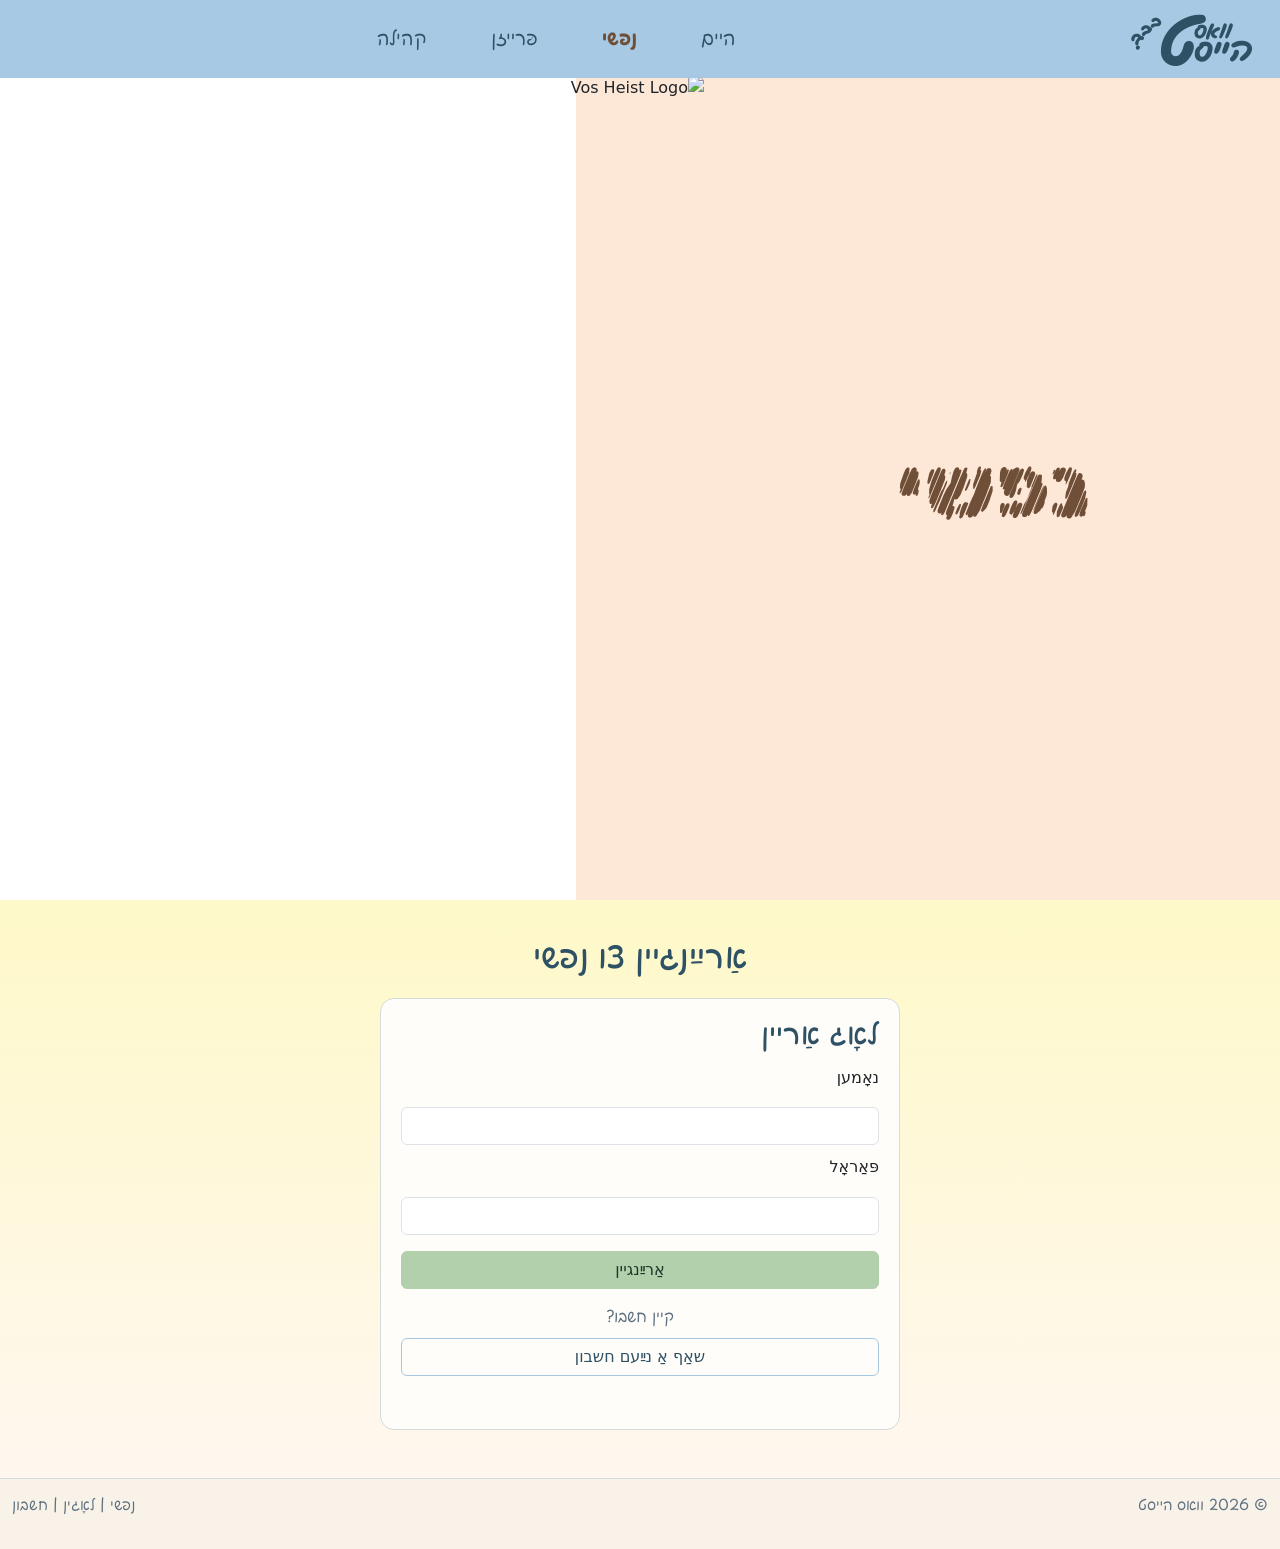
==== account.html @ 3a4e873d "Adjust navbar brand punctuation" ====
<!doctype html>
<html lang="yi" dir="rtl">

<head>
    <meta charset="utf-8">
    <meta name="viewport" content="width=device-width, initial-scale=1">
    <title>Account</title>
    <link href="https://cdn.jsdelivr.net/npm/bootstrap@5.3.8/dist/css/bootstrap.min.css" rel="stylesheet"
        integrity="sha384-sRIl4kxILFvY47J16cr9ZwB07vP4J8+LH7qKQnuqkuIAvNWLzeN8tE5YBujZqJLB" crossorigin="anonymous">
    <link href="styles.css" rel="stylesheet">
    <link rel="preconnect" href="https://fonts.googleapis.com">
    <link rel="preconnect" href="https://fonts.gstatic.com" crossorigin>
    <link
        href="https://fonts.googleapis.com/css2?family=Gveret+Levin&family=Playpen+Sans+Hebrew:wght@100..800&family=Rubik+80s+Fade&family=Rubik+Marker+Hatch&display=swap"
        rel="stylesheet">
</head>

<body>
    <div id="my-navbar">
        <nav class="navbar navbar-expand-lg rtl-navbar">
            <div class="container-fluid">
                <a class="navbar-brand" href="index.html" aria-label="וואס הייסט???">
                    <span class="brand-lockup" aria-hidden="true">
                        <span class="brand-words">
                            <span class="brand-vos">וואס</span>
                            <span class="brand-heist">הייס</span>
                        </span>
                        <span class="brand-tes">ט</span>
                        <span class="brand-marks">
                            <span class="brand-mark brand-mark-one">?</span>
                            <span class="brand-mark brand-mark-two">?</span>
                            <span class="brand-mark brand-mark-three">?</span>
                        </span>
                    </span>
                </a>
                <button class="navbar-toggler" type="button" data-bs-toggle="collapse" data-bs-target="#navbarNav"
                    aria-controls="navbarNav" aria-expanded="false" aria-label="Toggle navigation">
                    <span class="navbar-toggler-icon"></span>
                </button>
                <div class="collapse navbar-collapse" id="navbarNav">
                    <ul class="navbar-nav">
                        <li class="nav-item">
                            <a class="nav-link" href="index.html">היים</a>
                        </li>
                        <li class="nav-item">
                            <a class="nav-link" href="nafshi.html">נפשי</a>
                        </li>
                        <li class="nav-item">
                            <a class="nav-link" href="prices.html">פּרײזן</a>
                        </li>
                        <li class="nav-item">
                            <a class="nav-link" href="community.html">קהילה</a>
                        </li>
                    </ul>
                </div>
                <a class="nav-link account-shortcut js-account-shortcut active" aria-current="page"
                    href="account.html">חשבון</a>
            </div>
        </nav>
    </div>

    <section class="account-section">
        <div class="account-card">
            <h1>מיין חשבון</h1>
            <p class="account-sub">ברוך הבא, <span id="account-name">...</span> (<span id="account-nickname">...</span>)
            </p>
            <p class="account-note">דו ביסט אריינגעלאגט.</p>
            <div class="profile-panel">
                <p class="small text-secondary mb-1"><strong>Login Name:</strong> <span id="profile-login-name">-</span>
                </p>
                <p class="small text-secondary mb-1"><strong>Display Name:</strong> <span
                        id="profile-display-name">-</span></p>
                <p class="small text-secondary mb-1"><strong>פען נאמען:</strong> <span id="profile-nickname">-</span>
                </p>
                <button id="open-profile-modal-btn" class="btn btn-outline-primary btn-sm" type="button"
                    data-bs-toggle="modal" data-bs-target="#profileModal">Edit Profile</button>
            </div>
            <div class="tracker-wrap p-3">
                <h2 class="tracker-title">מצוות און עבירות טרעקער</h2>
                <div
                    class="tracker-actions d-flex flex-column flex-sm-row justify-content-center align-items-stretch gap-2 mt-2">
                    <button id="open-mitzvah-modal-btn" class="btn auth-btn px-4" type="button" data-bs-toggle="modal"
                        data-bs-target="#mitzvahModal">+ מצוה</button>
                    <button id="open-aveirah-modal-btn" class="btn btn-outline-danger px-4" type="button"
                        data-bs-toggle="modal" data-bs-target="#aveirahModal">+ עבירה</button>
                </div>
                <p id="tracker-message" class="auth-message" aria-live="polite"></p>

                <div class="tracker-summary row g-2 mt-2">
                    <div class="col-12 col-md-6">
                        <div class="summary-pill mitzvah-pill text-center">מצוות: <span id="mitzvah-count">0</span>
                        </div>
                    </div>
                    <div class="col-12 col-md-6">
                        <div class="summary-pill aveirah-pill text-center">עבירות: <span id="aveirah-count">0</span>
                        </div>
                    </div>
                </div>

                <div class="tracker-chart-wrap mt-3 p-3 border rounded-3 bg-white">
                    <h3 class="tracker-record-title">Period Chart</h3>
                    <div id="period-chart" class="period-chart"></div>
                </div>

                <h3 class="tracker-record-title mt-3">Track Record</h3>
                <ul id="record-list" class="record-list mt-2"></ul>
            </div>
            <button id="logout-btn" class="btn auth-btn">לאָג ארויס</button>
        </div>
    </section>

    <footer class="site-footer">
        <div
            class="container-fluid d-flex flex-column flex-md-row justify-content-center justify-content-md-between align-items-center gap-2 py-3">
            <p class="site-footer-text">&copy; 2026 וואס הייסט</p>
            <p class="site-footer-text">נפשי | קהילה | טרעקער</p>
        </div>
    </footer>

    <div class="modal fade" id="profileModal" tabindex="-1" aria-labelledby="profileModalLabel" aria-hidden="true">
        <div class="modal-dialog modal-dialog-centered">
            <div class="modal-content">
                <div class="modal-header">
                    <h4 class="modal-title" id="profileModalLabel">Edit Profile</h4>
                    <button type="button" class="btn-close" data-bs-dismiss="modal" aria-label="Close"></button>
                </div>
                <form id="profile-form">
                    <div class="modal-body">
                        <label for="profile-display-input" class="form-label">Display Name</label>
                        <input id="profile-display-input" class="form-control" type="text" required>

                        <label for="profile-nickname-input" class="form-label mt-2">פען נאמען (זעהבאר פאר
                            אנדערע)</label>
                        <input id="profile-nickname-input" class="form-control" type="text" maxlength="24" required>

                        <label for="profile-current-password" class="form-label mt-2">Current Password (only to change
                            password)</label>
                        <input id="profile-current-password" class="form-control" type="password">

                        <label for="profile-new-password" class="form-label mt-2">New Password (optional)</label>
                        <input id="profile-new-password" class="form-control" type="password" minlength="4">

                        <label for="profile-confirm-password" class="form-label mt-2">Confirm New Password</label>
                        <input id="profile-confirm-password" class="form-control" type="password" minlength="4">

                        <p id="profile-message" class="auth-message mt-2" aria-live="polite"></p>
                    </div>
                    <div class="modal-footer">
                        <button type="button" class="btn btn-outline-secondary" data-bs-dismiss="modal">Cancel</button>
                        <button type="submit" class="btn auth-btn">Save Changes</button>
                    </div>
                </form>
            </div>
        </div>
    </div>

    <div class="modal fade" id="mitzvahModal" tabindex="-1" aria-labelledby="mitzvahModalLabel" aria-hidden="true">
        <div class="modal-dialog modal-dialog-centered">
            <div class="modal-content">
                <div class="modal-header">
                    <h4 class="modal-title" id="mitzvahModalLabel">נייע מצוה</h4>
                    <button type="button" class="btn-close" data-bs-dismiss="modal" aria-label="Close"></button>
                </div>
                <form id="mitzvah-form">
                    <div class="modal-body">
                        <label for="mitzvah-title" class="form-label">קורצע קעפל</label>
                        <input id="mitzvah-title" class="form-control" type="text" required>

                        <label for="mitzvah-details" class="form-label mt-2">פרטים</label>
                        <textarea id="mitzvah-details" class="form-control" rows="3"></textarea>

                        <label for="mitzvah-category" class="form-label mt-2">קאטעגאריע</label>
                        <select id="mitzvah-category" class="form-select" required>
                            <option value="">קלייב...</option>
                            <option value="בין אדם לחברו">בין אדם לחברו</option>
                            <option value="בין אדם למקום">בין אדם למקום</option>
                            <option value="לימוד תורה">לימוד תורה</option>
                            <option value="אחר">אחר</option>
                        </select>

                        <label for="mitzvah-effort" class="form-label mt-2">ווי שטארק איז געווען די השתדלות?</label>
                        <select id="mitzvah-effort" class="form-select" required>
                            <option value="קליין">קליין</option>
                            <option value="מיטל" selected>מיטל</option>
                            <option value="גרויס">גרויס</option>
                        </select>

                        <label for="mitzvah-date" class="form-label mt-2">דאטום</label>
                        <input id="mitzvah-date" class="form-control" type="date" required>
                        <p id="mitzvah-modal-message" class="auth-message mt-2" aria-live="polite"></p>
                    </div>
                    <div class="modal-footer">
                        <button type="button" class="btn btn-outline-secondary" data-bs-dismiss="modal">Cancel</button>
                        <button type="submit" class="btn auth-btn">Save Mitzvah</button>
                    </div>
                </form>
            </div>
        </div>
    </div>

    <div class="modal fade" id="aveirahModal" tabindex="-1" aria-labelledby="aveirahModalLabel" aria-hidden="true">
        <div class="modal-dialog modal-dialog-centered">
            <div class="modal-content">
                <div class="modal-header">
                    <h4 class="modal-title" id="aveirahModalLabel">נייע עבירה</h4>
                    <button type="button" class="btn-close" data-bs-dismiss="modal" aria-label="Close"></button>
                </div>
                <form id="aveirah-form">
                    <div class="modal-body">
                        <label for="aveirah-title" class="form-label">קורצע קעפל</label>
                        <input id="aveirah-title" class="form-control" type="text" required>

                        <label for="aveirah-details" class="form-label mt-2">פרטים</label>
                        <textarea id="aveirah-details" class="form-control" rows="3"></textarea>

                        <label for="aveirah-category" class="form-label mt-2">קאטעגאריע</label>
                        <select id="aveirah-category" class="form-select" required>
                            <option value="">קלייב...</option>
                            <option value="דיבור">דיבור</option>
                            <option value="התנהגות">התנהגות</option>
                            <option value="בין אדם לחברו">בין אדם לחברו</option>
                            <option value="בין אדם למקום">בין אדם למקום</option>
                            <option value="אחר">אחר</option>
                        </select>

                        <label for="aveirah-severity" class="form-label mt-2">חומרה (1-5)</label>
                        <select id="aveirah-severity" class="form-select" required>
                            <option value="1">1</option>
                            <option value="2">2</option>
                            <option value="3" selected>3</option>
                            <option value="4">4</option>
                            <option value="5">5</option>
                        </select>

                        <div class="form-check mt-2">
                            <input class="form-check-input" type="checkbox" value="yes" id="aveirah-fixed">
                            <label class="form-check-label" for="aveirah-fixed">האב איך עס שוין פאררעכט?</label>
                        </div>

                        <label for="aveirah-date" class="form-label mt-2">דאטום</label>
                        <input id="aveirah-date" class="form-control" type="date" required>
                        <p id="aveirah-modal-message" class="auth-message mt-2" aria-live="polite"></p>
                    </div>
                    <div class="modal-footer">
                        <button type="button" class="btn btn-outline-secondary" data-bs-dismiss="modal">Cancel</button>
                        <button type="submit" class="btn btn-outline-danger">Save Aveirah</button>
                    </div>
                </form>
            </div>
        </div>
    </div>

    <div class="modal fade" id="recordDetailModal" tabindex="-1" aria-labelledby="recordDetailModalLabel"
        aria-hidden="true">
        <div class="modal-dialog modal-dialog-centered">
            <div class="modal-content">
                <div class="modal-header">
                    <h4 class="modal-title" id="recordDetailModalLabel">Record Details</h4>
                    <button type="button" class="btn-close" data-bs-dismiss="modal" aria-label="Close"></button>
                </div>
                <div class="modal-body">
                    <p class="mb-1"><strong>Type:</strong> <span id="detail-type">-</span></p>
                    <p class="mb-1"><strong>Title:</strong> <span id="detail-title">-</span></p>
                    <p class="mb-1"><strong>Details:</strong> <span id="detail-details">-</span></p>
                    <p class="mb-1"><strong>Category:</strong> <span id="detail-category">-</span></p>
                    <p class="mb-1"><strong>Meta:</strong> <span id="detail-meta">-</span></p>
                    <p class="mb-0"><strong>Date:</strong> <span id="detail-date">-</span></p>
                </div>
            </div>
        </div>
    </div>

    <script src="script.js"></script>
    <script src="https://cdn.jsdelivr.net/npm/bootstrap@5.3.8/dist/js/bootstrap.bundle.min.js"
        integrity="sha384-FKyoEForCGlyvwx9Hj09JcYn3nv7wiPVlz7YYwJrWVcXK/BmnVDxM+D2scQbITxI"
        crossorigin="anonymous"></script>
    <script>
        const STORAGE_KEY = "vosHeistUsers";
        const SESSION_KEY = "vosHeistCurrentUser";

        function loadUsers() {
            try {
                const raw = localStorage.getItem(STORAGE_KEY);
                return raw ? JSON.parse(raw) : {};
            } catch {
                return {};
            }
        }

        function saveUsers(nextUsers) {
            localStorage.setItem(STORAGE_KEY, JSON.stringify(nextUsers));
        }

        function normalizeNickname(nickname) {
            return nickname.trim().toLowerCase();
        }

        function nicknameExists(usersMap, nickname, excludeUserKey) {
            const target = normalizeNickname(nickname);
            return Object.entries(usersMap).some(([key, user]) => {
                if (excludeUserKey && key === excludeUserKey) {
                    return false;
                }
                if (!user || typeof user.nickname !== "string") {
                    return false;
                }
                return normalizeNickname(user.nickname) === target;
            });
        }

        function escapeHtml(value) {
            return value
                .replaceAll("&", "&amp;")
                .replaceAll("<", "&lt;")
                .replaceAll(">", "&gt;")
                .replaceAll('"', "&quot;")
                .replaceAll("'", "&#39;");
        }

        async function hashPassword(password) {
            if (window.crypto && window.crypto.subtle) {
                const data = new TextEncoder().encode(password);
                const digest = await window.crypto.subtle.digest("SHA-256", data);
                return Array.from(new Uint8Array(digest))
                    .map((b) => b.toString(16).padStart(2, "0"))
                    .join("");
            }
            return password;
        }

        const currentUserKey = sessionStorage.getItem(SESSION_KEY);
        const users = loadUsers();
        const currentUser = currentUserKey ? users[currentUserKey] : null;

        if (!currentUser) {
            window.location.href = "nafshi.html";
        } else {
            document.getElementById("account-name").textContent = currentUser.displayName;
            document.getElementById("account-nickname").textContent = currentUser.nickname || currentUser.displayName;
            document.getElementById("profile-login-name").textContent = currentUserKey;
            document.getElementById("profile-display-name").textContent = currentUser.displayName;
            document.getElementById("profile-nickname").textContent = currentUser.nickname || currentUser.displayName;
            if (!Array.isArray(currentUser.records)) {
                currentUser.records = [];
            }
        }

        const trackerMessage = document.getElementById("tracker-message");
        const recordList = document.getElementById("record-list");
        const mitzvahCount = document.getElementById("mitzvah-count");
        const aveirahCount = document.getElementById("aveirah-count");
        const periodChart = document.getElementById("period-chart");
        const mitzvahForm = document.getElementById("mitzvah-form");
        const aveirahForm = document.getElementById("aveirah-form");
        const profileForm = document.getElementById("profile-form");

        function syncProfileHeader() {
            const nickname = currentUser.nickname || currentUser.displayName;
            document.getElementById("account-name").textContent = currentUser.displayName;
            document.getElementById("account-nickname").textContent = nickname;
            document.getElementById("profile-display-name").textContent = currentUser.displayName;
            document.getElementById("profile-nickname").textContent = nickname;
        }

        function showTrackerMessage(text, type) {
            trackerMessage.textContent = text;
            trackerMessage.classList.remove("error", "success");
            if (type) {
                trackerMessage.classList.add(type);
            }
        }

        function renderRecords() {
            const records = Array.isArray(currentUser.records) ? currentUser.records : [];
            const mitzvos = records.filter((record) => record.type === "mitzvah").length;
            const aveiros = records.filter((record) => record.type === "aveirah").length;

            mitzvahCount.textContent = String(mitzvos);
            aveirahCount.textContent = String(aveiros);

            if (!records.length) {
                recordList.innerHTML = '<li class="record-empty">קיין רעקארדס נאך נישט.</li>';
                renderPeriodChart();
                return;
            }

            const itemsHtml = records
                .map((record, index) => ({ record, index }))
                .reverse()
                .map(({ record, index }) => {
                    const recordDate = new Date(record.createdAt).toLocaleString();
                    const label = record.type === "mitzvah" ? "מצוה" : "עבירה";
                    const itemClass = record.type === "mitzvah" ? "record-mitzvah" : "record-aveirah";
                    const title = escapeHtml(record.title || record.text || "-");
                    const detail = record.details ? `<span class="record-detail">${escapeHtml(record.details)}</span>` : "";
                    const metaParts = [];
                    if (record.category) metaParts.push(`קאטעגאריע: ${escapeHtml(record.category)}`);
                    if (record.effort) metaParts.push(`השתדלות: ${escapeHtml(record.effort)}`);
                    if (record.severity) metaParts.push(`חומרה: ${escapeHtml(String(record.severity))}`);
                    if (record.fixed === true) metaParts.push("פאררעכט: יא");
                    const meta = metaParts.length ? `<span class="record-meta">${metaParts.join(" | ")}</span>` : "";
                    const when = record.happenedOn ? escapeHtml(record.happenedOn) : recordDate;
                    return `<li><button type="button" class="record-item ${itemClass} js-record-item" data-record-index="${index}"><span class="record-label">${label}</span><span class="record-text"><span class="record-title">${title}</span>${detail}${meta}</span><span class="record-date">${when}</span></button></li>`;
                })
                .join("");

            recordList.innerHTML = itemsHtml;
            renderPeriodChart();
        }

        function saveRecord(record) {
            currentUser.records.push({
                ...record,
                createdAt: new Date().toISOString()
            });

            users[currentUserKey] = currentUser;
            saveUsers(users);
            showTrackerMessage("איינטראג געראטעוועט.", "success");
            renderRecords();
        }

        function showModalMessage(elementId, text, type) {
            const target = document.getElementById(elementId);
            target.textContent = text;
            target.classList.remove("error", "success");
            if (type) {
                target.classList.add(type);
            }
        }

        function openProfileWithCurrentData() {
            document.getElementById("profile-display-input").value = currentUser.displayName || "";
            document.getElementById("profile-nickname-input").value = currentUser.nickname || currentUser.displayName || "";
            document.getElementById("profile-current-password").value = "";
            document.getElementById("profile-new-password").value = "";
            document.getElementById("profile-confirm-password").value = "";
            showModalMessage("profile-message", "", null);
        }

        function detectTypeFromText(text) {
            const normalized = text.toLowerCase();
            const mitzvahWords = [
                "help", "helped", "donate", "donated", "kind", "kindness", "pray", "prayed", "learn", "learned", "mitzvah", "charity",
                "respect", "honor", "honoured", "tehillim", "thanks", "shared", "gave", "forgave", "apologized",
                "חסד", "מצוה", "תפילה", "לימוד", "כיבוד", "מחילה", "צדקה", "געהאלפן", "געלערנט", "געזאגט תודה"
            ];
            const aveirahWords = [
                "lie", "lied", "anger", "angry", "stole", "steal", "lashon", "hate", "aveirah", "sin", "gossip", "curse", "cheat", "hurt",
                "עבירה", "לשון", "כעס", "שקר", "גנב", "שנאה", "רכילות", "לשון הרע", "גערעדט שלעכט", "געקריגט"
            ];
            let mitzvahScore = 0;
            let aveirahScore = 0;

            mitzvahWords.forEach((word) => {
                if (normalized.includes(word)) mitzvahScore += 1;
            });
            aveirahWords.forEach((word) => {
                if (normalized.includes(word)) aveirahScore += 1;
            });

            if (mitzvahScore === 0 && aveirahScore === 0) {
                return "unknown";
            }
            return mitzvahScore >= aveirahScore ? "mitzvah" : "aveirah";
        }

        function validateTypeOrBlock(expectedType, text, modalMessageId) {
            const detected = detectTypeFromText(text);
            if (detected === "unknown") {
                showModalMessage(modalMessageId, "קען נישט קלאר באשטימען. ביטע שרייב קלארער פרטים.", "error");
                return false;
            }

            if (detected !== expectedType) {
                const label = detected === "mitzvah" ? "מצוה" : "עבירה";
                showModalMessage(modalMessageId, `ס׳קוקט אויס ווי ${label}. לייג עס אין די ריכטיגע פארעם.`, "error");
                return false;
            }

            return true;
        }

        function toDateOnly(record) {
            const source = record.happenedOn || record.createdAt;
            const date = new Date(source);
            if (Number.isNaN(date.getTime())) {
                return null;
            }
            return date;
        }

        function renderPeriodChart() {
            const records = Array.isArray(currentUser.records) ? currentUser.records : [];
            const now = new Date();
            const startToday = new Date(now.getFullYear(), now.getMonth(), now.getDate());
            const startWeek = new Date(startToday);
            startWeek.setDate(startWeek.getDate() - 6);
            const startMonth = new Date(now.getFullYear(), now.getMonth(), 1);

            const periods = [
                { key: "today", label: "Today", from: startToday },
                { key: "week", label: "Weekly", from: startWeek },
                { key: "month", label: "Monthly", from: startMonth }
            ];

            const stats = periods.map((period) => {
                const periodRecords = records.filter((record) => {
                    const d = toDateOnly(record);
                    return d && d >= period.from;
                });
                return {
                    label: period.label,
                    mitzvah: periodRecords.filter((r) => r.type === "mitzvah").length,
                    aveirah: periodRecords.filter((r) => r.type === "aveirah").length
                };
            });

            const maxValue = Math.max(...stats.map((s) => Math.max(s.mitzvah, s.aveirah)), 1);
            periodChart.innerHTML = stats.map((stat) => {
                const mitzvahWidth = (stat.mitzvah / maxValue) * 100;
                const aveirahWidth = (stat.aveirah / maxValue) * 100;
                return `<div class="period-row"><div class="period-label">${stat.label}</div><div class="period-bars"><div class="period-bar mitzvah-bar" style="width:${mitzvahWidth}%">${stat.mitzvah}</div><div class="period-bar aveirah-bar" style="width:${aveirahWidth}%">${stat.aveirah}</div></div></div>`;
            }).join("");
        }

        function showRecordDetails(record) {
            document.getElementById("detail-type").textContent = record.type === "mitzvah" ? "מצוה" : "עבירה";
            document.getElementById("detail-title").textContent = record.title || "-";
            document.getElementById("detail-details").textContent = record.details || "-";
            document.getElementById("detail-category").textContent = record.category || "-";

            const metaParts = [];
            if (record.effort) metaParts.push(`השתדלות: ${record.effort}`);
            if (record.severity) metaParts.push(`חומרה: ${record.severity}`);
            if (record.fixed === true) metaParts.push("פאררעכט: יא");
            if (record.fixed === false && record.type === "aveirah") metaParts.push("פאררעכט: נאך נישט");
            document.getElementById("detail-meta").textContent = metaParts.length ? metaParts.join(" | ") : "-";

            document.getElementById("detail-date").textContent = record.happenedOn || new Date(record.createdAt).toLocaleString();
            const modal = bootstrap.Modal.getOrCreateInstance(document.getElementById("recordDetailModal"));
            modal.show();
        }

        function setDefaultDates() {
            const today = new Date().toISOString().split("T")[0];
            document.getElementById("mitzvah-date").value = today;
            document.getElementById("aveirah-date").value = today;
        }

        mitzvahForm.addEventListener("submit", (event) => {
            event.preventDefault();
            const title = document.getElementById("mitzvah-title").value.trim();
            const details = document.getElementById("mitzvah-details").value.trim();
            const category = document.getElementById("mitzvah-category").value;
            const effort = document.getElementById("mitzvah-effort").value;
            const happenedOn = document.getElementById("mitzvah-date").value;

            if (!title || !category || !happenedOn) {
                showModalMessage("mitzvah-modal-message", "ביטע פול אויס אלע פעלדער.", "error");
                return;
            }

            const combinedText = `${title} ${details || ""}`;
            if (!validateTypeOrBlock("mitzvah", combinedText, "mitzvah-modal-message")) {
                return;
            }

            saveRecord({
                type: "mitzvah",
                title,
                details,
                category,
                effort,
                happenedOn
            });

            showModalMessage("mitzvah-modal-message", "מצוה געשפייכערט.", "success");
            setTimeout(() => {
                const modal = bootstrap.Modal.getOrCreateInstance(document.getElementById("mitzvahModal"));
                modal.hide();
                mitzvahForm.reset();
                setDefaultDates();
                showModalMessage("mitzvah-modal-message", "", null);
            }, 500);
        });

        aveirahForm.addEventListener("submit", (event) => {
            event.preventDefault();
            const title = document.getElementById("aveirah-title").value.trim();
            const details = document.getElementById("aveirah-details").value.trim();
            const category = document.getElementById("aveirah-category").value;
            const severity = document.getElementById("aveirah-severity").value;
            const fixed = document.getElementById("aveirah-fixed").checked;
            const happenedOn = document.getElementById("aveirah-date").value;

            if (!title || !category || !happenedOn) {
                showModalMessage("aveirah-modal-message", "ביטע פול אויס אלע פעלדער.", "error");
                return;
            }

            const combinedText = `${title} ${details || ""}`;
            if (!validateTypeOrBlock("aveirah", combinedText, "aveirah-modal-message")) {
                return;
            }

            saveRecord({
                type: "aveirah",
                title,
                details,
                category,
                severity,
                fixed,
                happenedOn
            });

            showModalMessage("aveirah-modal-message", "עבירה געשפייכערט.", "success");
            setTimeout(() => {
                const modal = bootstrap.Modal.getOrCreateInstance(document.getElementById("aveirahModal"));
                modal.hide();
                aveirahForm.reset();
                setDefaultDates();
                showModalMessage("aveirah-modal-message", "", null);
            }, 500);
        });

        recordList.addEventListener("click", (event) => {
            const trigger = event.target.closest(".js-record-item");
            if (!trigger) {
                return;
            }

            const recordIndex = Number(trigger.getAttribute("data-record-index"));
            const record = currentUser.records[recordIndex];
            if (record) {
                showRecordDetails(record);
            }
        });

        document.getElementById("open-profile-modal-btn").addEventListener("click", () => {
            openProfileWithCurrentData();
        });

        profileForm.addEventListener("submit", async (event) => {
            event.preventDefault();

            const displayInput = document.getElementById("profile-display-input").value.trim();
            const nicknameInput = document.getElementById("profile-nickname-input").value.trim();
            const currentPassword = document.getElementById("profile-current-password").value;
            const newPassword = document.getElementById("profile-new-password").value;
            const confirmPassword = document.getElementById("profile-confirm-password").value;

            if (!displayInput || displayInput.length < 2) {
                showModalMessage("profile-message", "Display name דארף זיין כאטש 2 אותיות.", "error");
                return;
            }

            if (!nicknameInput || nicknameInput.length < 2) {
                showModalMessage("profile-message", "פען נאמען דארף זיין כאטש 2 אותיות.", "error");
                return;
            }

            if (nicknameExists(users, nicknameInput, currentUserKey)) {
                showModalMessage("profile-message", "דער פען נאמען איז שוין פארנומען.", "error");
                return;
            }

            const wantsPasswordChange = Boolean(currentPassword || newPassword || confirmPassword);
            if (wantsPasswordChange) {
                if (!currentPassword) {
                    showModalMessage("profile-message", "צו טוישן פאסווארד, שרייב current password.", "error");
                    return;
                }
                if (newPassword.length < 4) {
                    showModalMessage("profile-message", "New password דארף זיין 4 אותיות אדער מער.", "error");
                    return;
                }
                if (newPassword !== confirmPassword) {
                    showModalMessage("profile-message", "New passwords זיינען נישט גלייך.", "error");
                    return;
                }

                const currentHash = await hashPassword(currentPassword);
                if (currentHash !== currentUser.passwordHash) {
                    showModalMessage("profile-message", "Current password איז נישט ריכטיג.", "error");
                    return;
                }

                currentUser.passwordHash = await hashPassword(newPassword);
            }

            currentUser.displayName = displayInput;
            currentUser.nickname = nicknameInput;
            users[currentUserKey] = currentUser;
            saveUsers(users);
            syncProfileHeader();

            showModalMessage("profile-message", "Profile updated.", "success");
            setTimeout(() => {
                const modal = bootstrap.Modal.getOrCreateInstance(document.getElementById("profileModal"));
                modal.hide();
                openProfileWithCurrentData();
            }, 600);
        });

        setDefaultDates();
        renderRecords();

        document.getElementById("logout-btn").addEventListener("click", () => {
            sessionStorage.removeItem(SESSION_KEY);
            window.location.href = "nafshi.html";
        });
    </script>
</body>

</html>
---- styles.css ----
:root {
    --nav-height: 76px;
    --logo-cream: #fef9c8;
    --logo-peach: #fde7d6;
    --logo-blue: #a5c7e2;
    --logo-blue-deep: #2f5165;
    --logo-sage: #b2d0ac;
    --logo-sage-deep: #87ad80;
    --logo-border: #d3dcdb;
}

body {
    margin: 0;
    padding-top: var(--nav-height);
}

#my-navbar {
    position: fixed;
    top: 0;
    left: 0;
    right: 0;
    z-index: 1030;
}

#my-navbar .navbar {
    display: flex;
    align-items: center;
    min-height: var(--nav-height);
    background-color: rgba(165, 199, 226, 0.96);
    transition: background-color 0.25s ease, box-shadow 0.25s ease;
}

#my-navbar.nav-scrolled .navbar {
    background-color: rgba(165, 199, 226, 0.18);
    box-shadow: 0 6px 18px rgba(47, 81, 101, 0.1);
    backdrop-filter: blur(10px);
}

#my-navbar .container-fluid {
    position: relative;
    display: flex;
    align-items: center;
    justify-content: space-between;
    gap: 1rem;
}

#my-navbar .navbar-collapse {
    display: flex;
    justify-content: center;
    flex-grow: 1;
}

#my-navbar .nav-link {
    font-family: "Playpen Sans Hebrew", sans-serif;
    color: var(--logo-blue-deep);
    font-size: 1.2rem;
}

#my-navbar .nav-link.active {
    color: #704f38;
    font-weight: 700;
}

#my-navbar .navbar-brand {
    font-family: 'Gveret Levin', sans-serif;
    color: var(--logo-blue-deep);
    font-weight: 700;
    text-decoration: none;
    font-size: clamp(1.8rem, 2.8vw, 2.55rem);
    line-height: 1;
    letter-spacing: 0.03em;
    display: inline-flex;
    align-items: flex-end;
}

#my-navbar .brand-lockup {
    display: inline-flex;
    align-items: flex-end;
    gap: 0.02em;
    color: inherit;
}

#my-navbar .brand-words {
    display: flex;
    flex-direction: column;
    align-items: flex-end;
    line-height: 0.74;
    margin-bottom: 0.06em;
}

#my-navbar .brand-vos {
    font-size: 0.62em;
    margin-right: 0.22em;
}

#my-navbar .brand-heist {
    font-size: 0.88em;
}

#my-navbar .brand-tes {
    font-size: 1.72em;
    line-height: 0.72;
    color: inherit;
    margin-right: -0.03em;
}

#my-navbar .brand-marks {
    position: relative;
    display: inline-block;
    width: 1.2em;
    height: 1.15em;
    margin-right: -0.04em;
    margin-bottom: 0.3em;
    color: inherit;
}

#my-navbar .brand-mark {
    position: absolute;
    display: block;
    font-size: 0.62em;
    line-height: 1;
    color: inherit;
    transform-origin: center;
}

#my-navbar .brand-mark-one {
    right: 0.8em;
    bottom: 0.05em;
    transform: rotate(-22deg);
}

#my-navbar .brand-mark-two {
    right: 0.42em;
    bottom: 0.42em;
    transform: rotate(14deg);
}

#my-navbar .brand-mark-three {
    right: 0.02em;
    bottom: 0.76em;
    transform: rotate(29deg);
}

#my-navbar .navbar-brand:hover,
#my-navbar .navbar-brand:focus {
    color: #4b6e84;
}

#my-navbar .navbar-nav {
    display: flex;
    flex-direction: row;
    gap: 3rem;
    margin: 0 auto;
    padding: 0;
    list-style: none;
}

#my-navbar .account-shortcut {
    position: absolute;
    left: 1rem;
    top: 50%;
    transform: translateY(-50%);
    border-radius: 999px;
    padding: 0.35rem 0.8rem;
    background-color: rgba(254, 249, 200, 0.72);
    border: 1px solid rgba(47, 81, 101, 0.25);
    color: var(--logo-blue-deep);
    font-size: 1.05rem;
}

#my-navbar .account-shortcut.active {
    color: #704f38;
    font-weight: 700;
}

#my-navbar .account-shortcut:hover,
#my-navbar .account-shortcut:focus {
    background-color: rgba(254, 249, 200, 0.9);
}

.hero {
    margin: 0;
    min-height: calc(100vh - var(--nav-height));
    display: grid;
    grid-template-columns: 45% 55%;
    align-items: stretch;
    background: linear-gradient(to right, transparent 45%, var(--logo-peach) 45%);
}

.hero-title-wrap {
    display: flex;
    align-items: center;
    justify-content: center;
    padding: 2rem 1rem;
}

.hero h1 {
    font-family: 'Rubik Marker Hatch', cursive;
    font-size: clamp(3rem, 7vw, 7rem);
    line-height: 1;
    margin: 0;
    text-align: center;
    color: #704f38;
}

.hero-image {
    width: 100%;
    height: 100%;
    object-fit: cover;
    display: block;
    margin: 0;
}

.auth-section {
    padding: 2.5rem 1rem 3rem;
    background: linear-gradient(180deg, var(--logo-cream) 0%, #fff7ef 100%);
}

.auth-wrap {
    width: min(1100px, 100%);
    margin: 0 auto;
}

.auth-wrap h2 {
    font-family: "Playpen Sans Hebrew", sans-serif;
    font-size: clamp(1.4rem, 2.8vw, 2rem);
    color: var(--logo-blue-deep);
    margin: 0 0 1.25rem;
    text-align: center;
}

.auth-card {
    background: #fffdf9;
    border: 1px solid var(--logo-border);
    border-radius: 14px;
    padding: 1.25rem;
    display: flex;
    flex-direction: column;
    gap: 0.6rem;
}

.auth-card h3 {
    font-family: "Playpen Sans Hebrew", sans-serif;
    color: var(--logo-blue-deep);
    margin: 0 0 0.2rem;
}

.auth-single {
    width: min(520px, 100%);
    margin: 0 auto;
}

.auth-switch-text {
    margin: 0.4rem 0 0;
    color: #5f7180;
    text-align: center;
    font-family: "Playpen Sans Hebrew", sans-serif;
}

.auth-switch-btn {
    border-color: var(--logo-blue);
    color: var(--logo-blue-deep);
}

.auth-switch-btn:hover,
.auth-switch-btn:focus {
    background-color: var(--logo-blue);
    color: var(--logo-blue-deep);
    border-color: var(--logo-blue);
}

.auth-btn {
    margin-top: 0.4rem;
    background-color: var(--logo-sage);
    border-color: var(--logo-sage);
    color: #1f3a2a;
}

.auth-btn:hover,
.auth-btn:focus {
    background-color: var(--logo-sage-deep);
    border-color: var(--logo-sage-deep);
    color: #122218;
}

.auth-message {
    min-height: 1.2rem;
    margin: 0.25rem 0 0;
    font-size: 0.95rem;
    font-family: "Playpen Sans Hebrew", sans-serif;
}

.auth-message.error {
    color: #af1f3f;
}

.auth-message.success {
    color: #25643a;
}

.modal-content {
    border-radius: 14px;
}

.modal-title {
    font-family: "Playpen Sans Hebrew", sans-serif;
    color: var(--logo-blue-deep);
}

.modal-header {
    position: relative;
    padding-left: 2.75rem;
}

.modal-header .btn-close {
    position: absolute;
    left: 0.85rem;
    right: auto;
    margin: 0;
}

.account-section {
    min-height: calc(100vh - var(--nav-height));
    display: flex;
    align-items: center;
    justify-content: center;
    padding: 2rem 1rem;
    background: linear-gradient(180deg, var(--logo-cream) 0%, #fff7ef 100%);
}

.account-card {
    width: min(820px, 100%);
    background: #fffdf9;
    border: 1px solid var(--logo-border);
    border-radius: 14px;
    padding: 1.5rem;
    text-align: center;
}

.account-card h1 {
    margin: 0 0 0.75rem;
    font-family: "Playpen Sans Hebrew", sans-serif;
    color: var(--logo-blue-deep);
}

.account-sub {
    margin: 0;
    font-size: 1.15rem;
    color: #5f7180;
}

.account-note {
    margin: 0.4rem 0 1rem;
    color: #704f38;
}

.profile-panel {
    margin: 0 0 1rem;
    padding: 0.8rem 0.9rem;
    border: 1px solid var(--logo-border);
    border-radius: 12px;
    background: #fffefb;
    text-align: right;
}

#open-profile-modal-btn {
    margin-top: 0.55rem;
}

.tracker-wrap {
    margin: 1rem 0 1.2rem;
    border: 1px solid var(--logo-border);
    border-radius: 12px;
    background: #fffcf6;
    text-align: right;
}

.tracker-title {
    font-family: "Playpen Sans Hebrew", sans-serif;
    color: var(--logo-blue-deep);
    font-size: 1.2rem;
    margin: 0 0 0.5rem;
}

.tracker-actions .btn {
    min-width: 170px;
    padding: 0.55rem 1.05rem;
}

.tracker-actions .auth-btn {
    margin-top: 0;
}

.tracker-summary {
    margin-top: 0.85rem;
}

.tracker-chart-wrap {
    margin-top: 0.9rem;
}

.period-chart {
    display: flex;
    flex-direction: column;
    gap: 0.45rem;
}

.period-row {
    display: grid;
    grid-template-columns: 78px 1fr;
    gap: 0.5rem;
    align-items: center;
}

.period-label {
    font-size: 0.9rem;
    color: #5f7180;
}

.period-bars {
    display: grid;
    grid-template-columns: 1fr;
    gap: 0.2rem;
}

.period-bar {
    min-height: 1.1rem;
    border-radius: 999px;
    font-size: 0.75rem;
    line-height: 1.1rem;
    padding: 0 0.4rem;
    text-align: left;
    color: #ffffff;
    width: 0;
    transition: width 0.25s ease;
}

.period-bar.mitzvah-bar {
    background: #4e8a66;
}

.period-bar.aveirah-bar {
    background: #b2574b;
}

.summary-pill {
    display: block;
    width: 100%;
    border-radius: 999px;
    padding: 0.2rem 0.65rem;
    font-size: 0.95rem;
    font-family: "Playpen Sans Hebrew", sans-serif;
}

.mitzvah-pill {
    background: #ddeeda;
    color: #245837;
}

.aveirah-pill {
    background: #f9ddd8;
    color: #8b2f23;
}

.tracker-record-title {
    margin: 0.85rem 0 0.4rem;
    font-size: 1.05rem;
    color: #704f38;
}

.record-list {
    margin: 0;
    padding: 0;
    list-style: none;
    display: flex;
    flex-direction: column;
    gap: 0.4rem;
    max-height: 340px;
    overflow-y: auto;
}

.record-item {
    display: grid;
    grid-template-columns: auto 1fr auto;
    gap: 0.45rem;
    align-items: start;
    border-radius: 8px;
    padding: 0.45rem 0.55rem;
    background: #fff;
    border: 1px solid var(--logo-border);
    font-size: 0.92rem;
    width: 100%;
    text-align: right;
    cursor: pointer;
}

.record-item:hover,
.record-item:focus {
    background: #fef7eb;
    border-color: #c3d7e8;
}

.record-label {
    font-weight: 700;
}

.record-text {
    overflow-wrap: anywhere;
    display: flex;
    flex-direction: column;
    align-items: flex-start;
    gap: 0.1rem;
}

.record-title {
    font-weight: 600;
}

.record-detail {
    color: #536572;
}

.record-meta {
    color: #70808d;
    font-size: 0.82rem;
}

.record-date {
    color: #70808d;
    font-size: 0.82rem;
    white-space: nowrap;
}

.record-mitzvah .record-label {
    color: #245837;
}

.record-aveirah .record-label {
    color: #8b2f23;
}

.record-empty {
    color: #5f7180;
    font-style: italic;
    padding: 0.4rem 0;
}

#aveirah-form .btn-outline-danger,
#aveirah-form .btn-outline-danger:hover,
#aveirah-form .btn-outline-danger:focus {
    border-color: #8b2f23;
    color: #8b2f23;
}

#aveirah-form .btn-outline-danger:hover,
#aveirah-form .btn-outline-danger:focus {
    background: #f9ddd8;
}

.community-section {
    min-height: calc(100vh - var(--nav-height));
    padding: 2rem 1rem;
    background: linear-gradient(180deg, var(--logo-cream) 0%, #fff7ef 100%);
}

.community-wrap {
    width: min(1100px, 100%);
    margin: 0 auto;
}

.community-wrap h1 {
    margin: 0 0 1rem;
    font-family: "Playpen Sans Hebrew", sans-serif;
    color: var(--logo-blue-deep);
}

.community-grid {
    display: grid;
    grid-template-columns: repeat(auto-fit, minmax(250px, 1fr));
    gap: 0.8rem;
}

.community-card {
    background: #fffdf9;
    border: 1px solid var(--logo-border);
    border-radius: 12px;
    padding: 0.9rem;
}

.community-name {
    margin: 0;
    font-weight: 700;
    color: #2f5165;
}

.community-meta {
    margin: 0.3rem 0 0.65rem;
    color: #5f7180;
    font-size: 0.9rem;
}

.site-footer {
    margin-top: 0;
    border-top: 1px solid var(--logo-border);
    background: #f8f2e8;
}

.site-footer-text {
    font-family: "Playpen Sans Hebrew", sans-serif;
    color: #5f7180;
    font-size: 0.92rem;
}

@media (max-width: 992px) {
    .hero {
        min-height: auto;
        grid-template-columns: 1fr;
        background: var(--logo-peach);
    }

    .hero-title-wrap {
        padding: 1.5rem 1rem 1rem;
    }

    .hero-image {
        max-height: 70vh;
    }

    .auth-single {
        width: 100%;
    }

    #my-navbar .account-shortcut {
        display: none !important;
    }
}
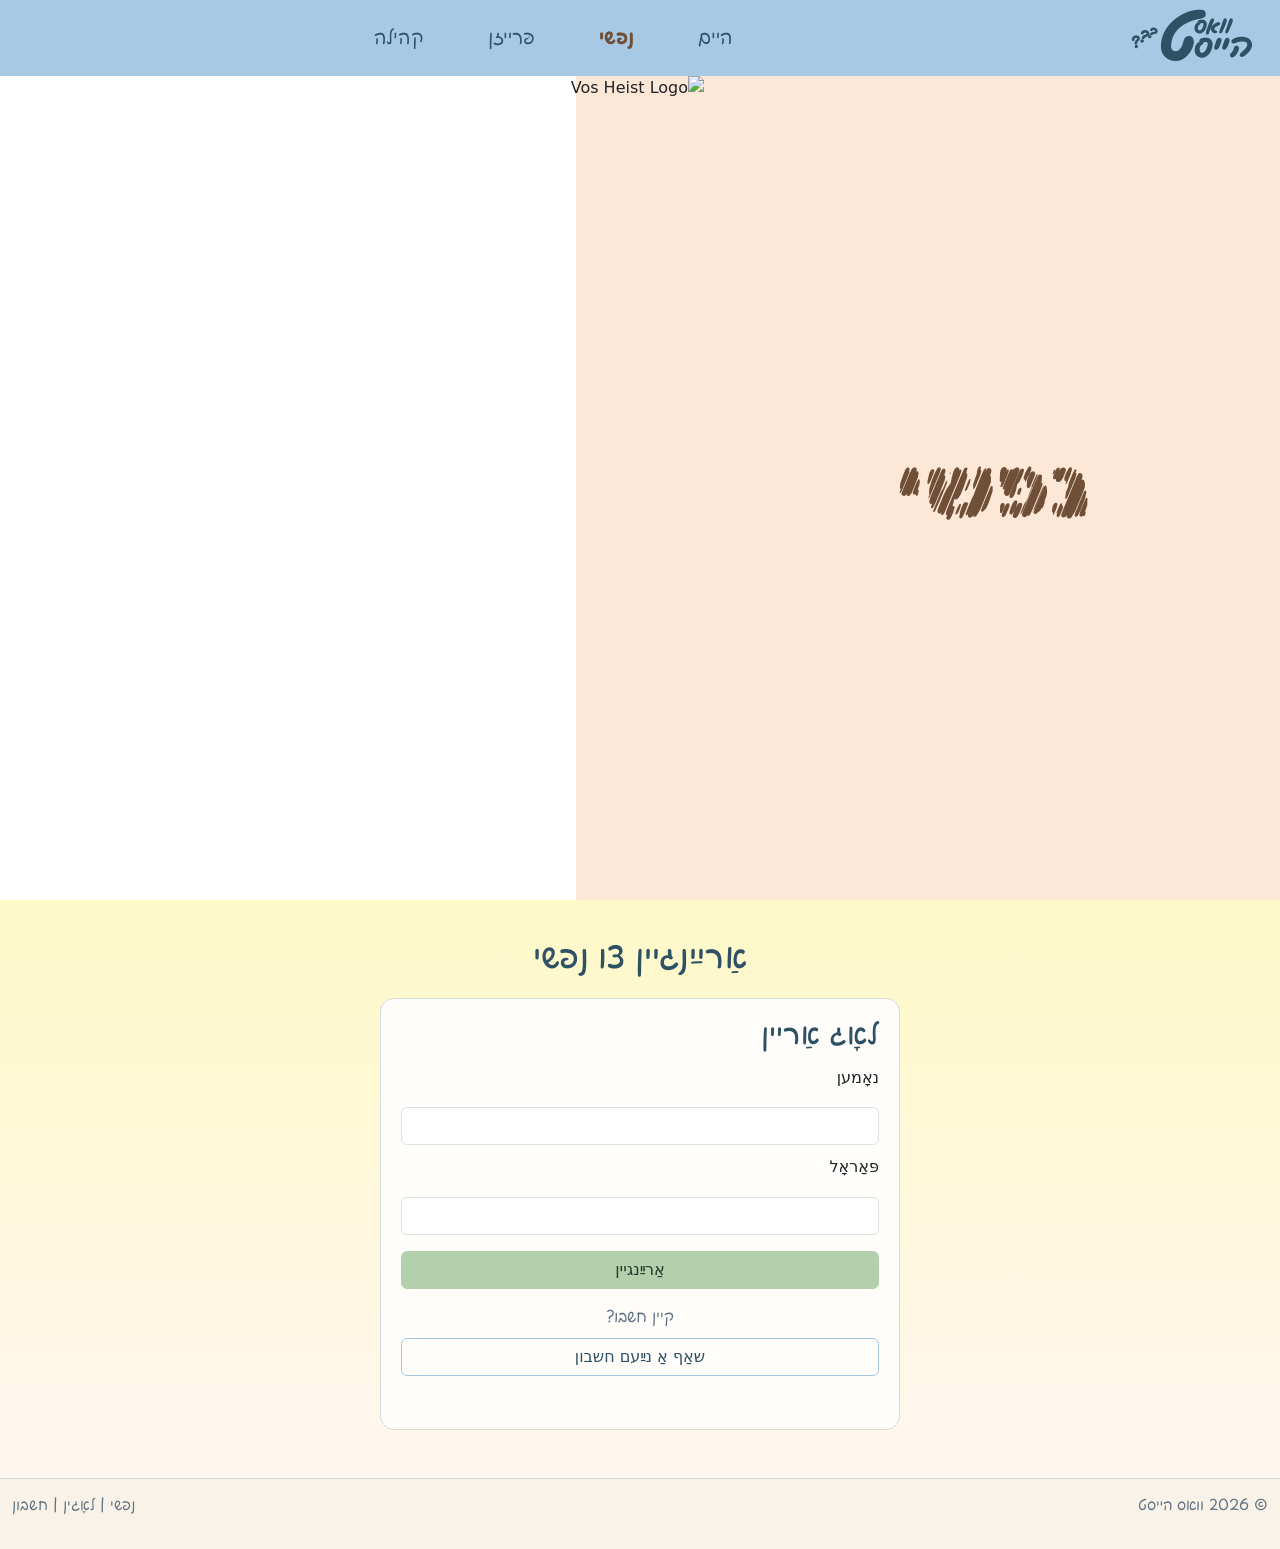
==== commit 54a070fb: "Adjust brand punctuation spacing and page titles" ====
--- a/account.html
+++ b/account.html
@@ -4,7 +4,7 @@
 <head>
     <meta charset="utf-8">
     <meta name="viewport" content="width=device-width, initial-scale=1">
-    <title>Account</title>
+    <title>וואס הייסט | מיין חשבון</title>
     <link href="https://cdn.jsdelivr.net/npm/bootstrap@5.3.8/dist/css/bootstrap.min.css" rel="stylesheet"
         integrity="sha384-sRIl4kxILFvY47J16cr9ZwB07vP4J8+LH7qKQnuqkuIAvNWLzeN8tE5YBujZqJLB" crossorigin="anonymous">
     <link href="styles.css" rel="stylesheet">
--- a/styles.css
+++ b/styles.css
@@ -107,38 +107,38 @@
 #my-navbar .brand-marks {
     position: relative;
     display: inline-block;
-    width: 1.2em;
-    height: 1.15em;
-    margin-right: -0.04em;
-    margin-bottom: 0.3em;
+    width: 1.28em;
+    height: 0.92em;
+    margin-right: 0.04em;
+    margin-bottom: 0.22em;
     color: inherit;
 }
 
 #my-navbar .brand-mark {
     position: absolute;
     display: block;
-    font-size: 0.62em;
+    font-size: 0.5em;
     line-height: 1;
     color: inherit;
     transform-origin: center;
 }
 
 #my-navbar .brand-mark-one {
-    right: 0.8em;
-    bottom: 0.05em;
-    transform: rotate(-22deg);
+    right: 0.9em;
+    bottom: 0.04em;
+    transform: rotate(-16deg);
 }
 
 #my-navbar .brand-mark-two {
-    right: 0.42em;
-    bottom: 0.42em;
-    transform: rotate(14deg);
+    right: 0.48em;
+    bottom: 0.28em;
+    transform: rotate(10deg) scale(1.04);
 }
 
 #my-navbar .brand-mark-three {
-    right: 0.02em;
-    bottom: 0.76em;
-    transform: rotate(29deg);
+    right: 0.04em;
+    bottom: 0.54em;
+    transform: rotate(22deg) scale(0.94);
 }
 
 #my-navbar .navbar-brand:hover,
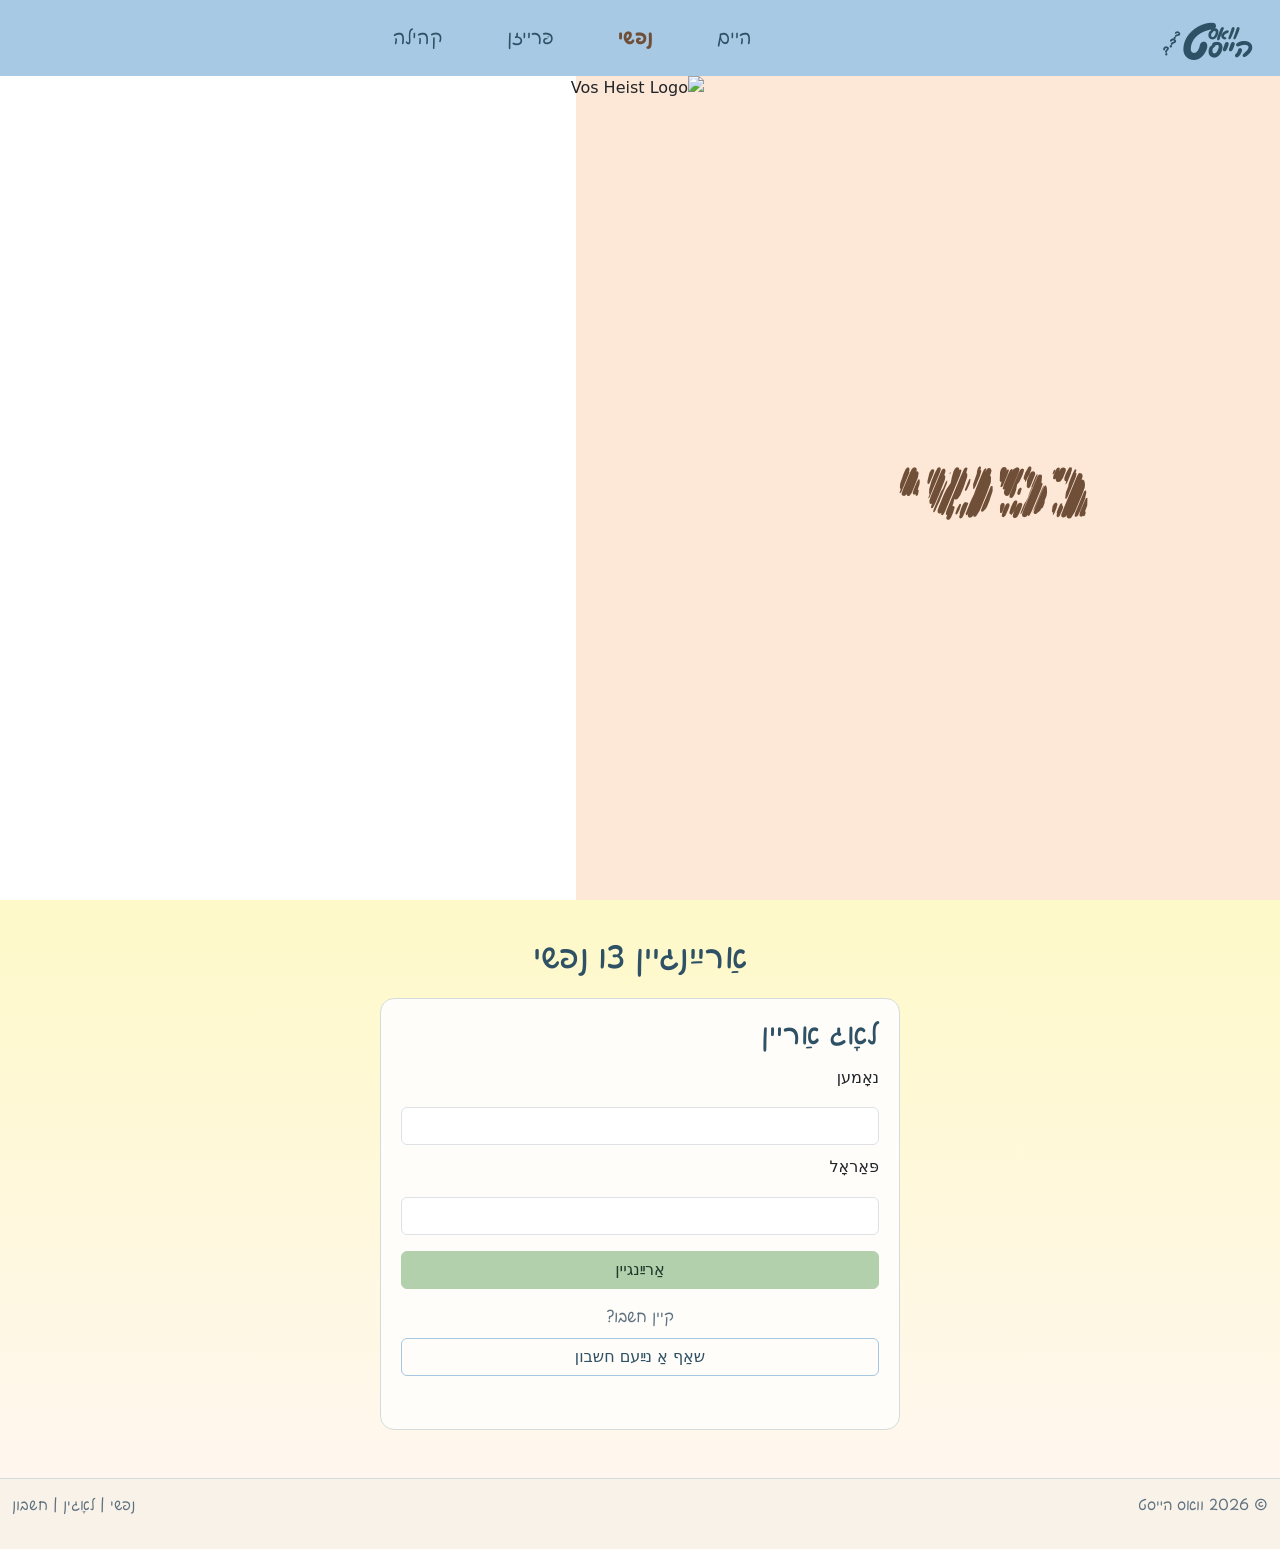
==== commit 0e46d6f8: "Redesign account page dashboard layout" ====
--- a/account.html
+++ b/account.html
@@ -60,52 +60,64 @@
     </div>
 
     <section class="account-section">
-        <div class="account-card">
-            <h1>מיין חשבון</h1>
-            <p class="account-sub">ברוך הבא, <span id="account-name">...</span> (<span id="account-nickname">...</span>)
-            </p>
-            <p class="account-note">דו ביסט אריינגעלאגט.</p>
-            <div class="profile-panel">
-                <p class="small text-secondary mb-1"><strong>Login Name:</strong> <span id="profile-login-name">-</span>
-                </p>
-                <p class="small text-secondary mb-1"><strong>Display Name:</strong> <span
-                        id="profile-display-name">-</span></p>
-                <p class="small text-secondary mb-1"><strong>פען נאמען:</strong> <span id="profile-nickname">-</span>
-                </p>
-                <button id="open-profile-modal-btn" class="btn btn-outline-primary btn-sm" type="button"
-                    data-bs-toggle="modal" data-bs-target="#profileModal">Edit Profile</button>
+        <div class="account-shell">
+            <header class="account-hero-panel">
+                <h1>מיין חשבון</h1>
+                <p class="account-sub">ברוך הבא, <span id="account-name">...</span> (<span id="account-nickname">...</span>)</p>
+                <p class="account-note">דא קענסטו פירן דיין טאג מיט א קלארע בליק אויף מצוות און עבירות.</p>
+            </header>
+
+            <div class="account-dashboard">
+                <aside class="account-sidebar">
+                    <div class="profile-panel account-panel">
+                        <h2 class="account-panel-title">פרופיל</h2>
+                        <p class="small text-secondary mb-1"><strong>Login Name:</strong> <span
+                                id="profile-login-name">-</span></p>
+                        <p class="small text-secondary mb-1"><strong>Display Name:</strong> <span
+                                id="profile-display-name">-</span></p>
+                        <p class="small text-secondary mb-1"><strong>פען נאמען:</strong> <span id="profile-nickname">-</span>
+                        </p>
+                        <button id="open-profile-modal-btn" class="btn btn-outline-primary btn-sm" type="button"
+                            data-bs-toggle="modal" data-bs-target="#profileModal">Edit Profile</button>
+                    </div>
+
+                    <div class="account-panel tracker-summary-wrap">
+                        <h2 class="account-panel-title">קיצור סטאטוס</h2>
+                        <div class="tracker-summary row g-2 mt-1">
+                            <div class="col-12">
+                                <div class="summary-pill mitzvah-pill text-center">מצוות: <span id="mitzvah-count">0</span>
+                                </div>
+                            </div>
+                            <div class="col-12">
+                                <div class="summary-pill aveirah-pill text-center">עבירות: <span id="aveirah-count">0</span>
+                                </div>
+                            </div>
+                        </div>
+                    </div>
+
+                    <button id="logout-btn" class="btn auth-btn w-100">לאָג ארויס</button>
+                </aside>
+
+                <div class="tracker-wrap account-panel p-3">
+                    <h2 class="tracker-title">מצוות און עבירות טרעקער</h2>
+                    <div
+                        class="tracker-actions d-flex flex-column flex-sm-row justify-content-start align-items-stretch gap-2 mt-2">
+                        <button id="open-mitzvah-modal-btn" class="btn auth-btn px-4" type="button" data-bs-toggle="modal"
+                            data-bs-target="#mitzvahModal">+ מצוה</button>
+                        <button id="open-aveirah-modal-btn" class="btn btn-outline-danger px-4" type="button"
+                            data-bs-toggle="modal" data-bs-target="#aveirahModal">+ עבירה</button>
+                    </div>
+                    <p id="tracker-message" class="auth-message" aria-live="polite"></p>
+
+                    <div class="tracker-chart-wrap mt-3 p-3 border rounded-3 bg-white">
+                        <h3 class="tracker-record-title">Period Chart</h3>
+                        <div id="period-chart" class="period-chart"></div>
+                    </div>
+
+                    <h3 class="tracker-record-title mt-3">Track Record</h3>
+                    <ul id="record-list" class="record-list mt-2"></ul>
+                </div>
             </div>
-            <div class="tracker-wrap p-3">
-                <h2 class="tracker-title">מצוות און עבירות טרעקער</h2>
-                <div
-                    class="tracker-actions d-flex flex-column flex-sm-row justify-content-center align-items-stretch gap-2 mt-2">
-                    <button id="open-mitzvah-modal-btn" class="btn auth-btn px-4" type="button" data-bs-toggle="modal"
-                        data-bs-target="#mitzvahModal">+ מצוה</button>
-                    <button id="open-aveirah-modal-btn" class="btn btn-outline-danger px-4" type="button"
-                        data-bs-toggle="modal" data-bs-target="#aveirahModal">+ עבירה</button>
-                </div>
-                <p id="tracker-message" class="auth-message" aria-live="polite"></p>
-
-                <div class="tracker-summary row g-2 mt-2">
-                    <div class="col-12 col-md-6">
-                        <div class="summary-pill mitzvah-pill text-center">מצוות: <span id="mitzvah-count">0</span>
-                        </div>
-                    </div>
-                    <div class="col-12 col-md-6">
-                        <div class="summary-pill aveirah-pill text-center">עבירות: <span id="aveirah-count">0</span>
-                        </div>
-                    </div>
-                </div>
-
-                <div class="tracker-chart-wrap mt-3 p-3 border rounded-3 bg-white">
-                    <h3 class="tracker-record-title">Period Chart</h3>
-                    <div id="period-chart" class="period-chart"></div>
-                </div>
-
-                <h3 class="tracker-record-title mt-3">Track Record</h3>
-                <ul id="record-list" class="record-list mt-2"></ul>
-            </div>
-            <button id="logout-btn" class="btn auth-btn">לאָג ארויס</button>
         </div>
     </section>
 
--- a/styles.css
+++ b/styles.css
@@ -66,7 +66,7 @@
     color: var(--logo-blue-deep);
     font-weight: 700;
     text-decoration: none;
-    font-size: clamp(1.8rem, 2.8vw, 2.55rem);
+    font-size: clamp(1.5rem, 2.25vw, 2.1rem);
     line-height: 1;
     letter-spacing: 0.03em;
     display: inline-flex;
@@ -98,7 +98,7 @@
 }
 
 #my-navbar .brand-tes {
-    font-size: 1.72em;
+    font-size: 1.56em;
     line-height: 0.72;
     color: inherit;
     margin-right: -0.03em;
@@ -107,37 +107,37 @@
 #my-navbar .brand-marks {
     position: relative;
     display: inline-block;
-    width: 1.28em;
-    height: 0.92em;
+    width: 1.14em;
+    height: 1.48em;
     margin-right: 0.04em;
-    margin-bottom: 0.22em;
+    margin-bottom: 0.08em;
     color: inherit;
 }
 
 #my-navbar .brand-mark {
     position: absolute;
     display: block;
-    font-size: 0.5em;
+    font-size: 0.44em;
     line-height: 1;
     color: inherit;
     transform-origin: center;
 }
 
 #my-navbar .brand-mark-one {
-    right: 0.9em;
-    bottom: 0.04em;
+    right: 0.82em;
+    bottom: 0.02em;
     transform: rotate(-16deg);
 }
 
 #my-navbar .brand-mark-two {
-    right: 0.48em;
-    bottom: 0.28em;
+    right: 0.42em;
+    bottom: 0.62em;
     transform: rotate(10deg) scale(1.04);
 }
 
 #my-navbar .brand-mark-three {
     right: 0.04em;
-    bottom: 0.54em;
+    bottom: 1.22em;
     transform: rotate(22deg) scale(0.94);
 }
 
@@ -298,6 +298,144 @@
     color: #25643a;
 }
 
+.pricing-section {
+    padding: 2.2rem 1rem 3rem;
+    background: linear-gradient(180deg, var(--logo-cream) 0%, #fff7ef 100%);
+}
+
+.pricing-wrap {
+    width: min(980px, 100%);
+    margin: 0 auto;
+}
+
+.pricing-wrap h2 {
+    margin: 0 0 1.2rem;
+    text-align: center;
+    font-family: "Playpen Sans Hebrew", sans-serif;
+    color: var(--logo-blue-deep);
+}
+
+.pricing-grid {
+    display: grid;
+    grid-template-columns: repeat(2, minmax(0, 1fr));
+    gap: 1rem;
+}
+
+.pricing-card {
+    background: #fffdf9;
+    border: 1px solid var(--logo-border);
+    border-radius: 14px;
+    padding: 1.2rem;
+    text-align: right;
+    position: relative;
+    overflow: hidden;
+    transition: transform 0.24s ease, box-shadow 0.24s ease, border-color 0.24s ease;
+    animation: pricing-fade-up 0.55s ease both;
+}
+
+.pricing-card-featured {
+    border-color: #9bbfe0;
+    box-shadow: 0 8px 22px rgba(47, 81, 101, 0.12);
+}
+
+.pricing-card:nth-child(2) {
+    animation-delay: 0.14s;
+}
+
+.pricing-card:hover {
+    transform: translateY(-5px);
+    box-shadow: 0 12px 26px rgba(47, 81, 101, 0.16);
+}
+
+.pricing-card.is-selected {
+    border-color: #3f8d5a;
+    box-shadow: 0 0 0 3px rgba(63, 141, 90, 0.2), 0 14px 28px rgba(47, 81, 101, 0.2);
+    background: linear-gradient(180deg, #fffdf9 0%, #f3fbf6 100%);
+}
+
+.pricing-card.is-selected::after {
+    content: "";
+    position: absolute;
+    inset: 0;
+    pointer-events: none;
+    border-radius: 14px;
+    box-shadow: inset 0 0 0 1px rgba(63, 141, 90, 0.28);
+}
+
+.pricing-badge {
+    position: absolute;
+    left: 0.9rem;
+    top: 0.85rem;
+    margin: 0;
+    background: #704f38;
+    color: #fff7ef;
+    border-radius: 999px;
+    padding: 0.2rem 0.62rem;
+    font-size: 0.74rem;
+    letter-spacing: 0.03em;
+}
+
+.pricing-plan {
+    margin: 0;
+    color: #704f38;
+    font-family: "Playpen Sans Hebrew", sans-serif;
+    font-size: 0.98rem;
+}
+
+.pricing-name {
+    margin: 0.2rem 0 0;
+    font-family: "Playpen Sans Hebrew", sans-serif;
+    color: var(--logo-blue-deep);
+    font-size: 1.2rem;
+}
+
+.pricing-price {
+    margin: 0.1rem 0 0.75rem;
+    color: var(--logo-blue-deep);
+    font-size: 2rem;
+    font-weight: 800;
+    line-height: 1;
+}
+
+.pricing-price span {
+    font-size: 0.95rem;
+    font-weight: 500;
+    color: #5f7180;
+    margin-right: 0.2rem;
+}
+
+.pricing-features {
+    margin: 0;
+    padding-right: 1.1rem;
+    color: #3b4e5f;
+    display: flex;
+    flex-direction: column;
+    gap: 0.4rem;
+}
+
+.pricing-btn {
+    margin-top: 1rem;
+}
+
+.pricing-selected-note {
+    margin: 0.6rem 0 0;
+    color: #2f7d4d;
+    font-weight: 700;
+    font-size: 0.9rem;
+}
+
+@keyframes pricing-fade-up {
+    from {
+        opacity: 0;
+        transform: translateY(18px);
+    }
+
+    to {
+        opacity: 1;
+        transform: translateY(0);
+    }
+}
+
 .modal-content {
     border-radius: 14px;
 }
@@ -321,46 +459,77 @@
 
 .account-section {
     min-height: calc(100vh - var(--nav-height));
-    display: flex;
-    align-items: center;
-    justify-content: center;
-    padding: 2rem 1rem;
-    background: linear-gradient(180deg, var(--logo-cream) 0%, #fff7ef 100%);
-}
-
-.account-card {
-    width: min(820px, 100%);
+    padding: 2.2rem 1rem 3rem;
+    background:
+        radial-gradient(circle at 92% 16%, rgba(165, 199, 226, 0.22) 0%, rgba(165, 199, 226, 0) 40%),
+        radial-gradient(circle at 14% 78%, rgba(178, 208, 172, 0.24) 0%, rgba(178, 208, 172, 0) 42%),
+        linear-gradient(180deg, var(--logo-cream) 0%, #fff7ef 100%);
+}
+
+.account-shell {
+    width: min(1100px, 100%);
+    margin: 0 auto;
+}
+
+.account-hero-panel {
+    background: #fffdf9;
+    border: 1px solid var(--logo-border);
+    border-radius: 16px;
+    padding: 1.25rem 1.3rem;
+    margin-bottom: 1rem;
+}
+
+.account-hero-panel h1 {
+    margin: 0 0 0.45rem;
+    font-family: "Playpen Sans Hebrew", sans-serif;
+    color: var(--logo-blue-deep);
+}
+
+.account-sub {
+    margin: 0;
+    font-size: 1.08rem;
+    color: #5f7180;
+}
+
+.account-note {
+    margin: 0.45rem 0 0;
+    color: #704f38;
+}
+
+.account-dashboard {
+    display: grid;
+    grid-template-columns: minmax(260px, 300px) minmax(0, 1fr);
+    gap: 1rem;
+    align-items: start;
+}
+
+.account-sidebar {
+    display: grid;
+    gap: 0.9rem;
+}
+
+.account-panel {
     background: #fffdf9;
     border: 1px solid var(--logo-border);
     border-radius: 14px;
-    padding: 1.5rem;
-    text-align: center;
-}
-
-.account-card h1 {
-    margin: 0 0 0.75rem;
-    font-family: "Playpen Sans Hebrew", sans-serif;
-    color: var(--logo-blue-deep);
-}
-
-.account-sub {
-    margin: 0;
-    font-size: 1.15rem;
-    color: #5f7180;
-}
-
-.account-note {
-    margin: 0.4rem 0 1rem;
-    color: #704f38;
+}
+
+.account-panel-title {
+    margin: 0 0 0.6rem;
+    font-family: "Playpen Sans Hebrew", sans-serif;
+    color: var(--logo-blue-deep);
+    font-size: 1.02rem;
 }
 
 .profile-panel {
-    margin: 0 0 1rem;
-    padding: 0.8rem 0.9rem;
-    border: 1px solid var(--logo-border);
-    border-radius: 12px;
-    background: #fffefb;
+    margin: 0;
+    padding: 0.95rem 1rem;
+    background: linear-gradient(180deg, #fffefb 0%, #fff8ef 100%);
     text-align: right;
+}
+
+.tracker-summary-wrap {
+    padding: 0.9rem 1rem;
 }
 
 #open-profile-modal-btn {
@@ -368,17 +537,16 @@
 }
 
 .tracker-wrap {
-    margin: 1rem 0 1.2rem;
-    border: 1px solid var(--logo-border);
-    border-radius: 12px;
-    background: #fffcf6;
+    margin: 0;
+    border-radius: 14px;
+    background: linear-gradient(180deg, #fffdf9 0%, #fffbf2 100%);
     text-align: right;
 }
 
 .tracker-title {
     font-family: "Playpen Sans Hebrew", sans-serif;
     color: var(--logo-blue-deep);
-    font-size: 1.2rem;
+    font-size: 1.3rem;
     margin: 0 0 0.5rem;
 }
 
@@ -477,6 +645,10 @@
     gap: 0.4rem;
     max-height: 340px;
     overflow-y: auto;
+}
+
+#logout-btn {
+    margin-top: 0.15rem;
 }
 
 .record-item {
@@ -630,7 +802,30 @@
         width: 100%;
     }
 
+    .pricing-grid {
+        grid-template-columns: 1fr;
+    }
+
+    .account-dashboard {
+        grid-template-columns: 1fr;
+    }
+
+    .account-hero-panel {
+        padding: 1.05rem 1rem;
+    }
+
+    .pricing-badge {
+        top: 0.7rem;
+    }
+
     #my-navbar .account-shortcut {
         display: none !important;
     }
+}
+
+@media (prefers-reduced-motion: reduce) {
+    .pricing-card {
+        animation: none;
+        transition: none;
+    }
 }
